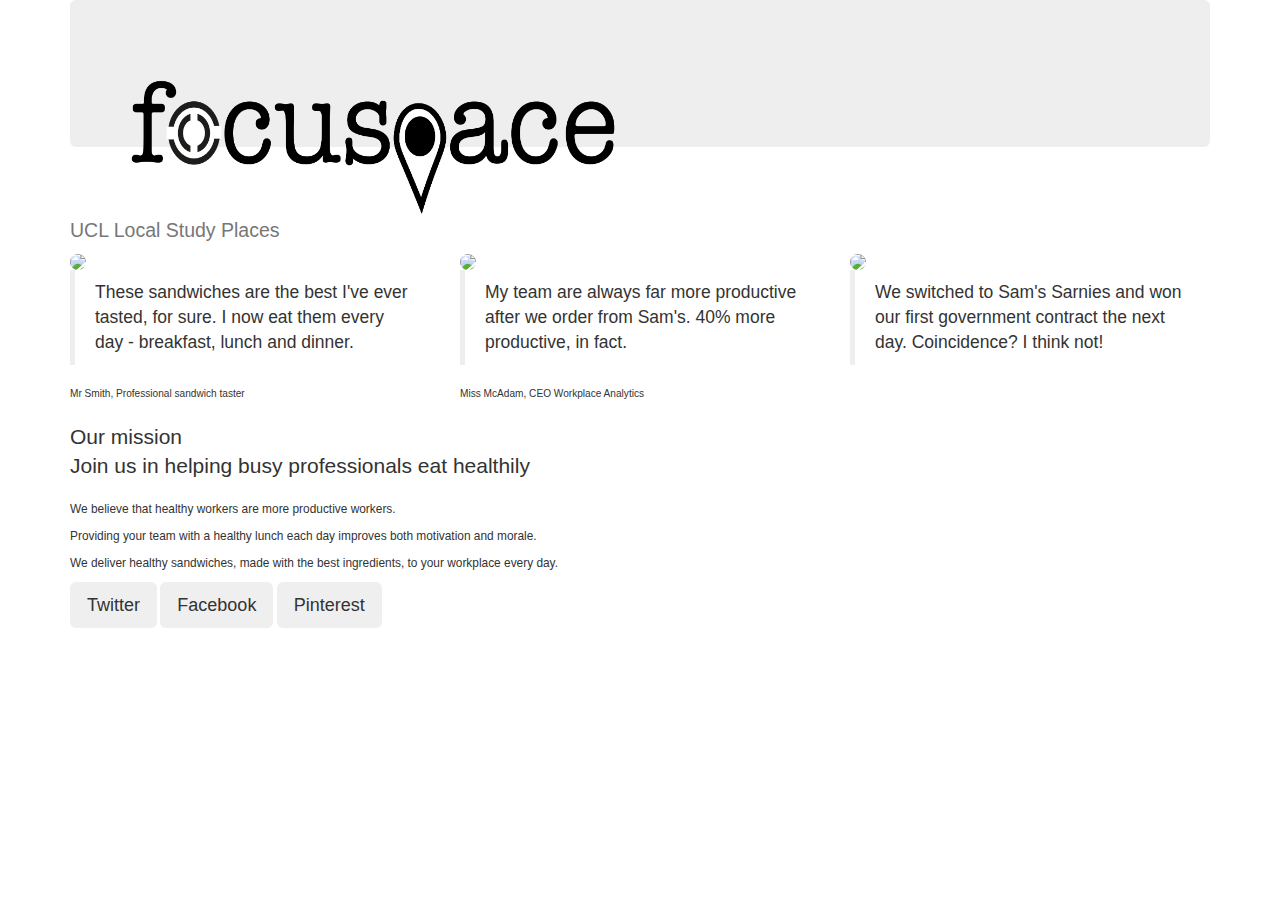
==== map.html @ d45c0028 "Map development title" ====
<!DOCTYPE html>
<html>
<head>
  <title>Focuspace</title>
  <link href='css/bootstrap.css' rel='stylesheet'>
  <meta name="viewport" content="width=device-width, initial-scale=1.0">

</head>

<body>
  <div class="container">
  <div class='jumbotron'>

    <div class='row'>
      <div class='col-sm-8'>

    

    </div>



    <a class="navbar-brand" href="#"><img alt="logo" src="logos/reallogo.png" height='150'></a>
   

    </div>

    
  </div>

  <div id="buzz">
    <h2><small = coffee shop> <br />UCL Local Study Places</h2>
    
    <div class='row'>

    <div>
      <div class='col-sm-4'>
      <img  src='images/person.jpg' class="img-circle">

      <blockquote>
        <p>These sandwiches are the best I've ever tasted, for sure. I now eat them every day - breakfast, lunch and dinner.</p>
      </blockquote>

      <small>Mr Smith, Professional sandwich taster</small>
      </div>
    </div>
    
    <div>
       <div class='col-sm-4'>
      <img class='img-circle' class='img-center' src='images/person.jpg'>

       <blockquote>
        <p>My team are always far more productive after we order from Sam's. 40% more productive, in fact.</p>
       </blockquote>

      <small>Miss McAdam, CEO Workplace Analytics</small>
      </div>
    </div>

    <div>
       <div class='col-sm-4'>
      <img class='img-circle' src='images/person.jpg'>

       <blockquote>
        <p>We switched to Sam's Sarnies and won our first government contract the next day. Coincidence? I think not!</p>
       </blockquote>

      </div>
    </div> 


    </div>

  </div>



  <div id="mission">
    <h2 class="lead">Our mission<br />Join us in helping busy professionals eat healthily</h2>

    <p>We believe that healthy workers are more productive workers.</p>
    <p>Providing your team with a healthy lunch each day improves both motivation and morale.</p>
    <p>We deliver healthy sandwiches, made with the best ingredients, to your workplace every day.</p>

    <div id='social-buttons'>
      <button class='btn btn-lg'class='btn-twitter'>Twitter</button>
      <button class='btn btn-lg'class='btn-facebook'>Facebook</button>
      <button class='btn btn-lg' class='btn-pinterest'>Pinterest</button>
    </div>
  </div>
</div>


</body>



</html>
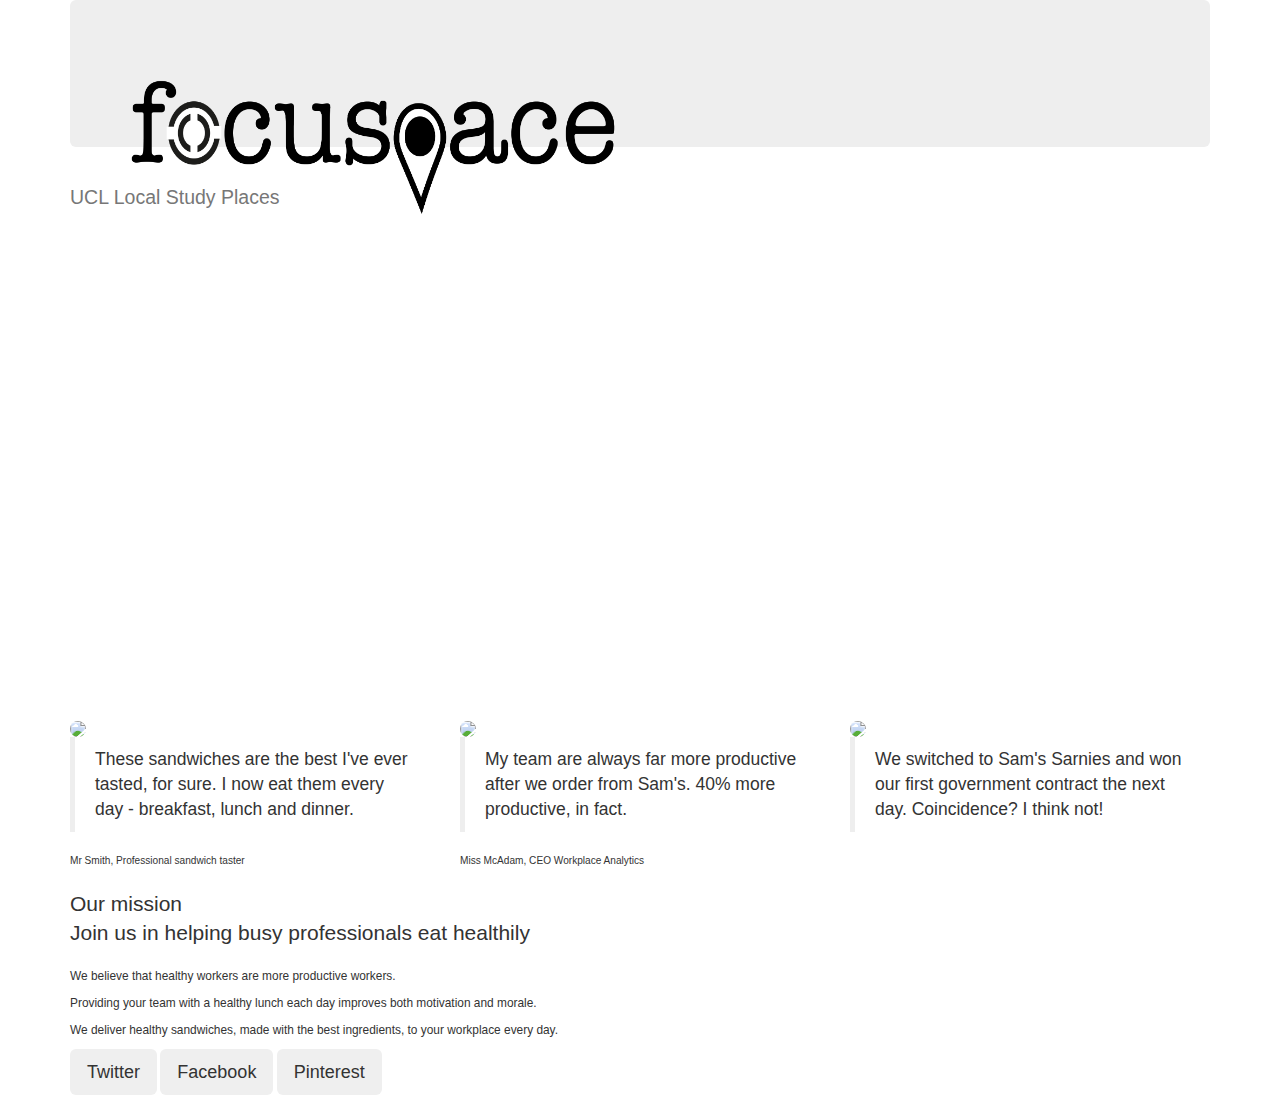
==== commit 32913610: "Map Google" ====
--- a/map.html
+++ b/map.html
@@ -1,8 +1,22 @@
 <!DOCTYPE html>
 <html>
 <head>
+  <script src="http://maps.googleapis.com/maps/api/js"></script>
+<script>
+function initialize() {
+  var mapProp = {
+    center:new google.maps.LatLng(51.5235367, -0.1328239),
+    zoom: 15,
+    mapTypeId:google.maps.MapTypeId.ROADMAP
+  };
+  var map=new google.maps.Map(document.getElementById("googleMap"),mapProp);
+}
+google.maps.event.addDomListener(window, 'load', initialize);
+</script>
+
   <title>Focuspace</title>
   <link href='css/bootstrap.css' rel='stylesheet'>
+  <link href='main.css' rel='stylesheet'>
   <meta name="viewport" content="width=device-width, initial-scale=1.0">
 
 </head>
@@ -12,27 +26,19 @@
   <div class='jumbotron'>
 
     <div class='row'>
-      <div class='col-sm-8'>
-
-    
+    <div class='col-sm-8'>
 
     </div>
-
-
-
     <a class="navbar-brand" href="#"><img alt="logo" src="logos/reallogo.png" height='150'></a>
-   
+    </div>
 
     </div>
+    <div id="UCL Local Study Places">
+    <h2><small <br />UCL Local Study Places</h2>
+    
+    <div id="googleMap"></div>
 
-    
-  </div>
-
-  <div id="buzz">
-    <h2><small = coffee shop> <br />UCL Local Study Places</h2>
-    
     <div class='row'>
-
     <div>
       <div class='col-sm-4'>
       <img  src='images/person.jpg' class="img-circle">
--- a/main.css
+++ b/main.css
@@ -0,0 +1,15 @@
+#backgroundpic {
+	width: 100%; 
+	position: absolute;
+	z-index: -1;
+}
+
+#map-canvas {
+        width: 500px;
+        height: 400px;
+        background-color: #CCC;
+      }
+#googleMap {
+	width: 700px;
+	height: 500px;
+	} 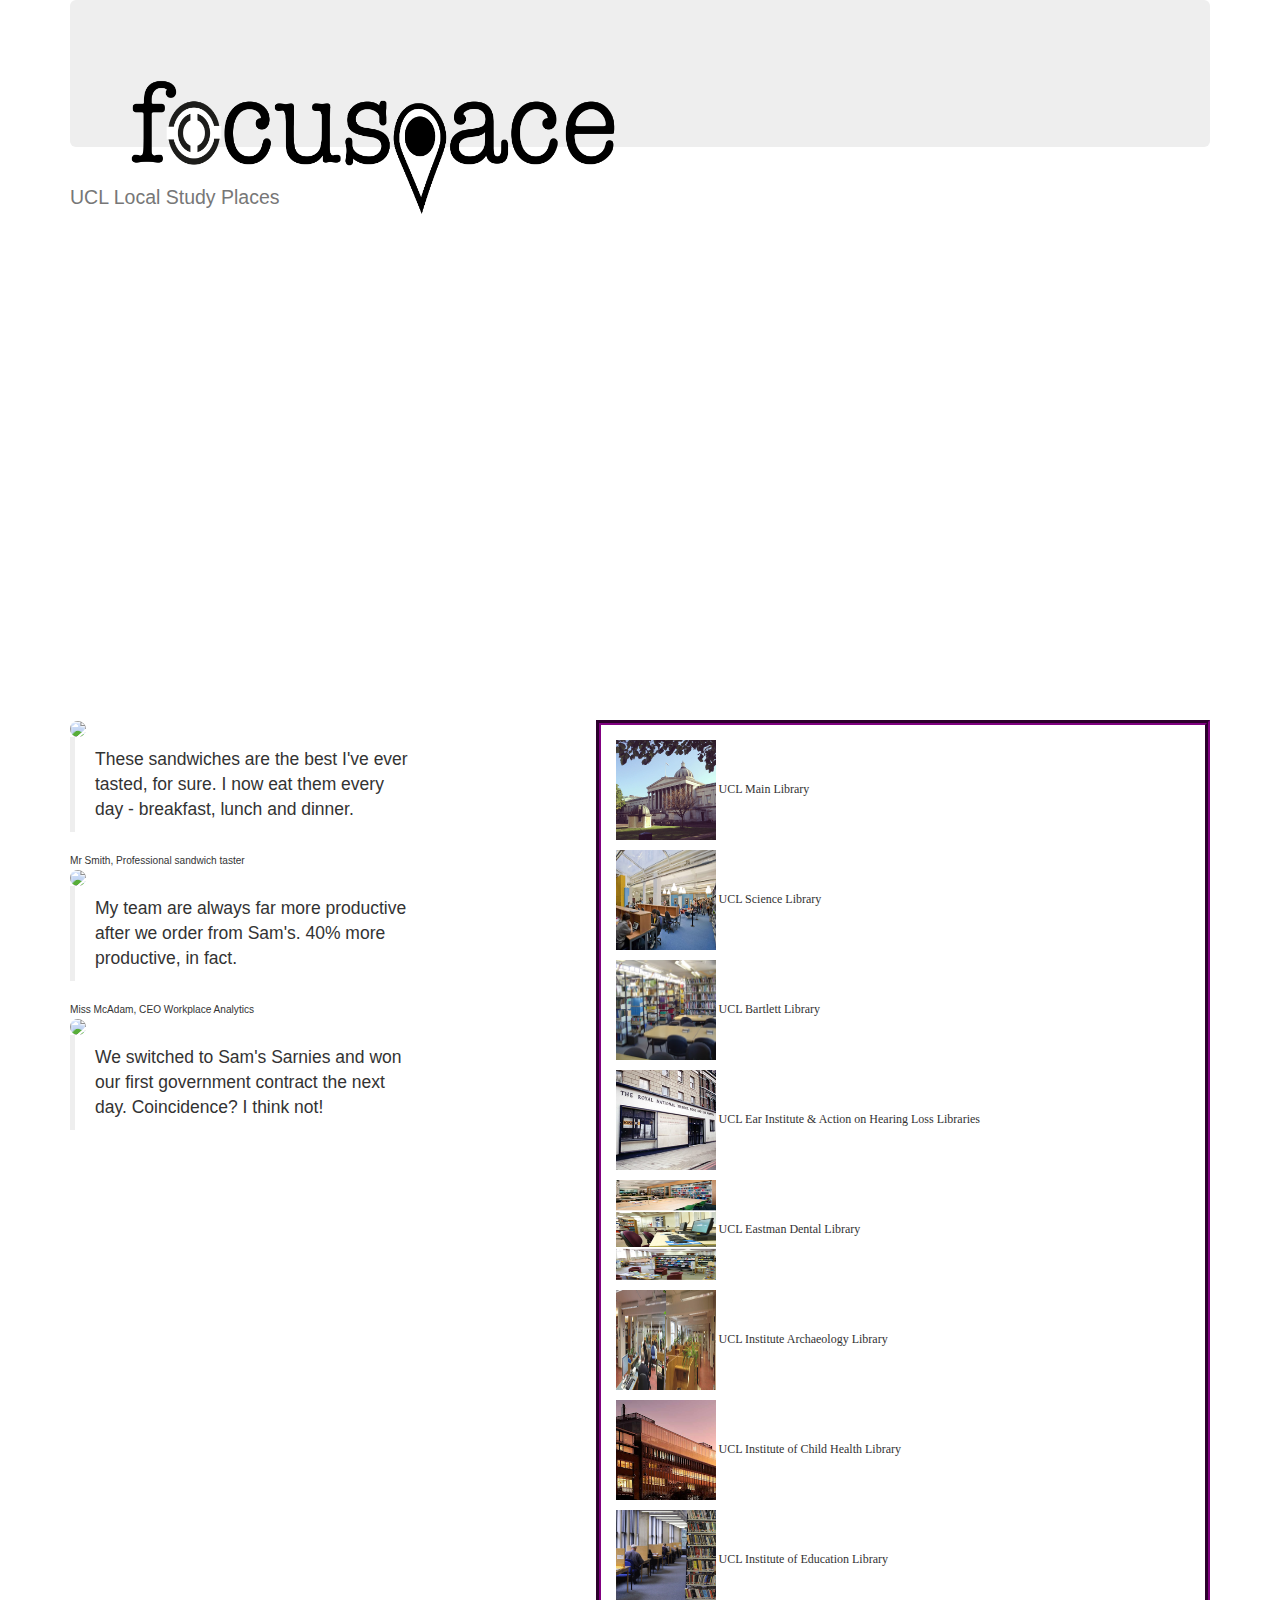
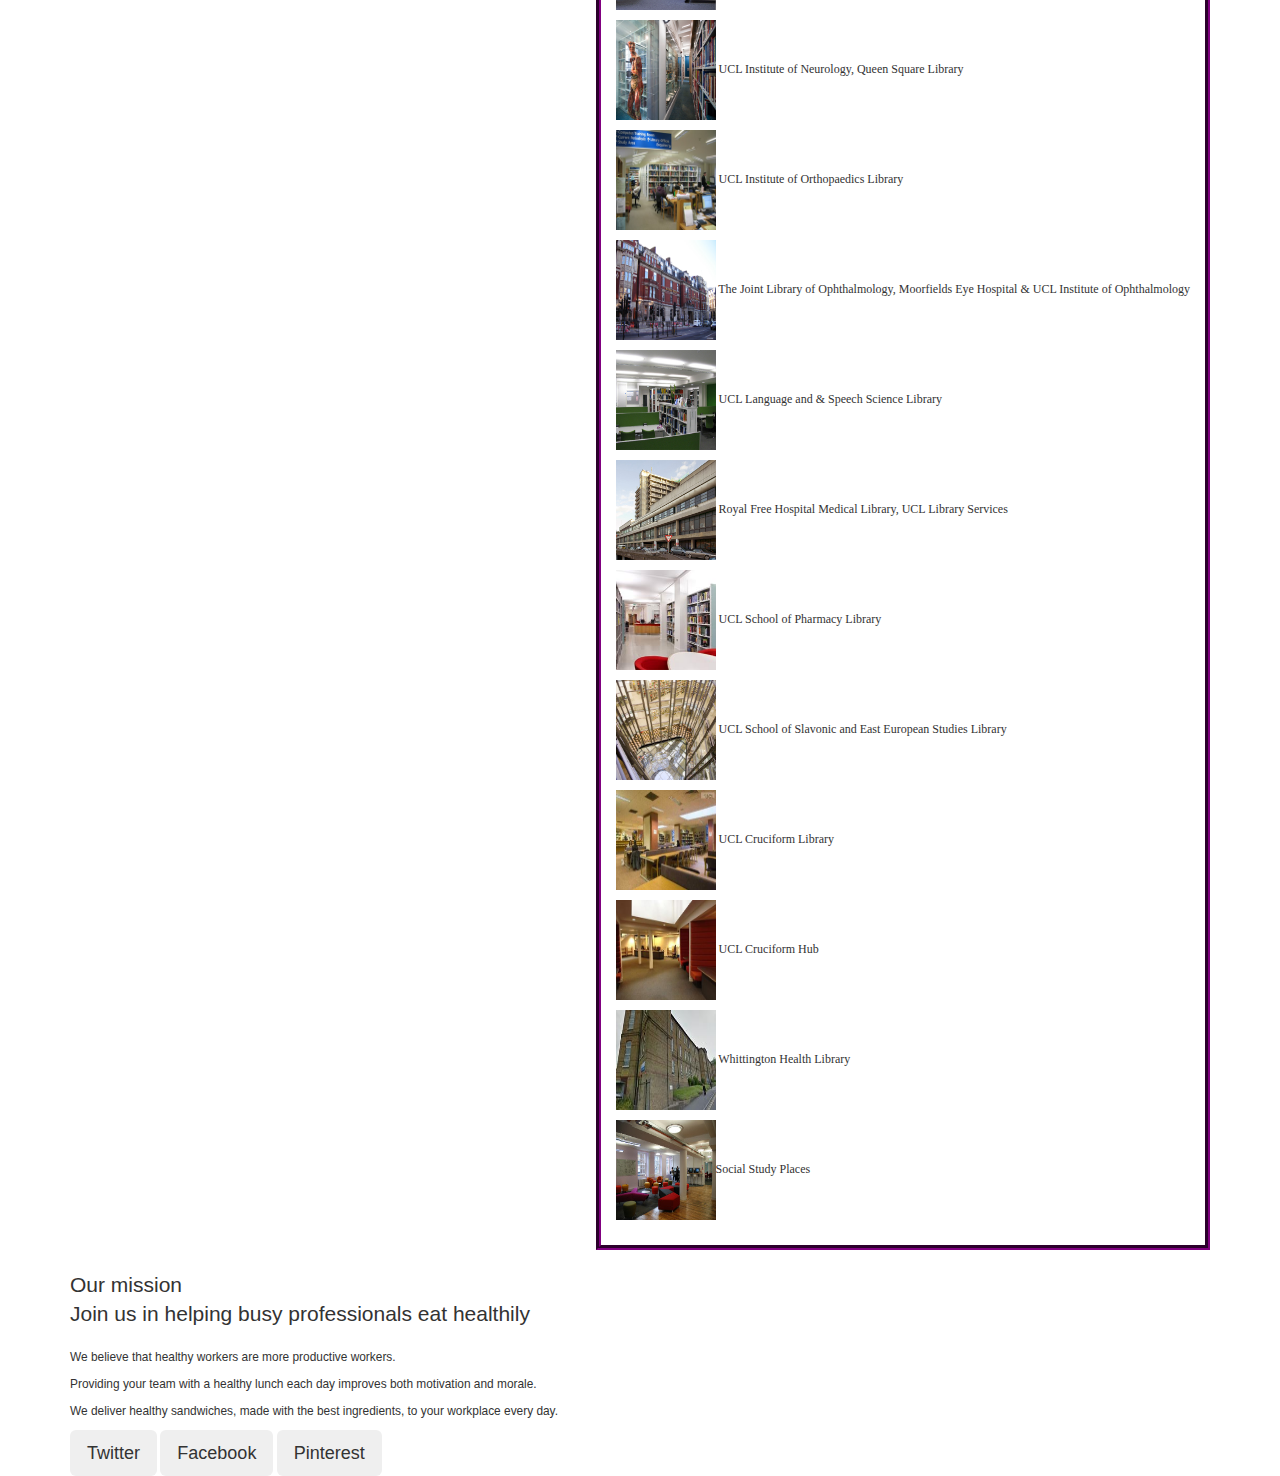
==== commit 3dfb14a6: "changed image size" ====
--- a/map.html
+++ b/map.html
@@ -37,6 +37,29 @@
     <h2><small <br />UCL Local Study Places</h2>
     
     <div id="googleMap"></div>
+
+        <div id='Libraries'>
+          <p><img src="libimages/mainlibrary.jpeg" class="img.responsive" alt="responsive image" style="width:100px;height:100px;"> UCL Main Library</p>
+          <p><img src="libimages/sciencelibrary.jpg" class="img.responsive" alt="responsive image" style="width:100px;height:100px;"> UCL Science Library</p>
+          <p><img src="libimages/bartlett.jpg" class="img.responsive" alt="responsive image" style="width:100px;height:100px;"> UCL Bartlett Library</p>
+          <p><img src="libimages/ear.jpg" class="img.responsive" alt="responsive image" style="width:100px;height:100px;"> UCL Ear Institute & Action on Hearing Loss Libraries</p>
+          <p><img src="libimages/dental.jpg" class="img.responsive" alt="responsive image" style="width:100px;height:100px;"> UCL Eastman Dental Library</p>
+          <p><img src="libimages/archaeology.jpg" class="img.responsive" alt="responsive image" style="width:100px;height:100px;"> UCL Institute Archaeology Library</p>
+          <p><img src="libimages/child-health.png" class="img.responsive" alt="responsive image" style="width:100px;height:100px;"> UCL Institute of Child Health Library</p>
+          <p><img src="libimages/ioe.gif" class="img.responsive" alt="responsive image" style="width:100px;height:100px;"> UCL Institute of Education Library</p>
+          <p><img src="libimages/neurology.jpg" class="img.responsive" alt="responsive image" style="width:100px;height:100px;"> UCL Institute of Neurology, Queen Square Library</p>
+          <p><img src="libimages/ortho.jpg" class="img.responsive" alt="responsive image" style="width:100px;height:100px;"> UCL Institute of Orthopaedics Library</p>
+          <p><img src="libimages/moorfields.jpg" class="img.responsive" alt="responsive image" style="width:100px;height:100px;">
+          The Joint Library of Ophthalmology, Moorfields Eye Hospital & UCL Institute of Ophthalmology</p>
+          <p><img src="libimages/lass.jpg" class="img.responsive" alt="responsive image" style="width:100px;height:100px;"> UCL Language and & Speech Science Library</p>
+          <p><img src="libimages/royalmedical.jpg" class="img.responsive" alt="responsive image" style="width:100px;height:100px;"> Royal Free Hospital Medical Library, UCL Library Services</p>
+          <p><img src="libimages/sop.jpg" class="img.responsive" alt="responsive image" style="width:100px;height:100px;"> UCL School of Pharmacy Library</p>
+          <p><img src="libimages/ssees.jpg" class="img.responsive" alt="responsive image" style="width:100px;height:100px;"> UCL School of Slavonic and East European Studies Library</p>
+          <p><img src="libimages/cruciform.jpg" class="img.responsive" alt="responsive image" style="width:100px;height:100px;"> UCL Cruciform Library</p>
+          <p><img src="libimages/cruciformhub.jpg" class="img.responsive" alt="responsive image" style="width:100px;height:100px;"> UCL Cruciform Hub</p>
+          <p><img src="libimages/whittington.jpg" class="img.responsive" alt="responsive image" style="width:100px;height:100px;"> Whittington Health Library<p>
+          <p><img src="libimages/socialstudy.jpg" class="img.responsive" alt="responsive image" style="width:100px;height:100px;">Social Study Places</p>
+        </div> 
 
     <div class='row'>
     <div>
@@ -93,6 +116,8 @@
       <button class='btn btn-lg'class='btn-facebook'>Facebook</button>
       <button class='btn btn-lg' class='btn-pinterest'>Pinterest</button>
     </div>
+
+   
   </div>
 </div>
 
--- a/main.css
+++ b/main.css
@@ -10,6 +10,19 @@
         background-color: #CCC;
       }
 #googleMap {
-	width: 700px;
+	width: 500px;
 	height: 500px;
-	} +	} 
+#Libraries {
+	float: right; 
+	border-style: groove;
+	border-width: 5px;
+	border-color: purple;
+	padding: 15px;
+}
+
+#Libraries p {
+	font-size: 12px;
+	font-family: 'Open Sans';
+	font-style: bold;
+}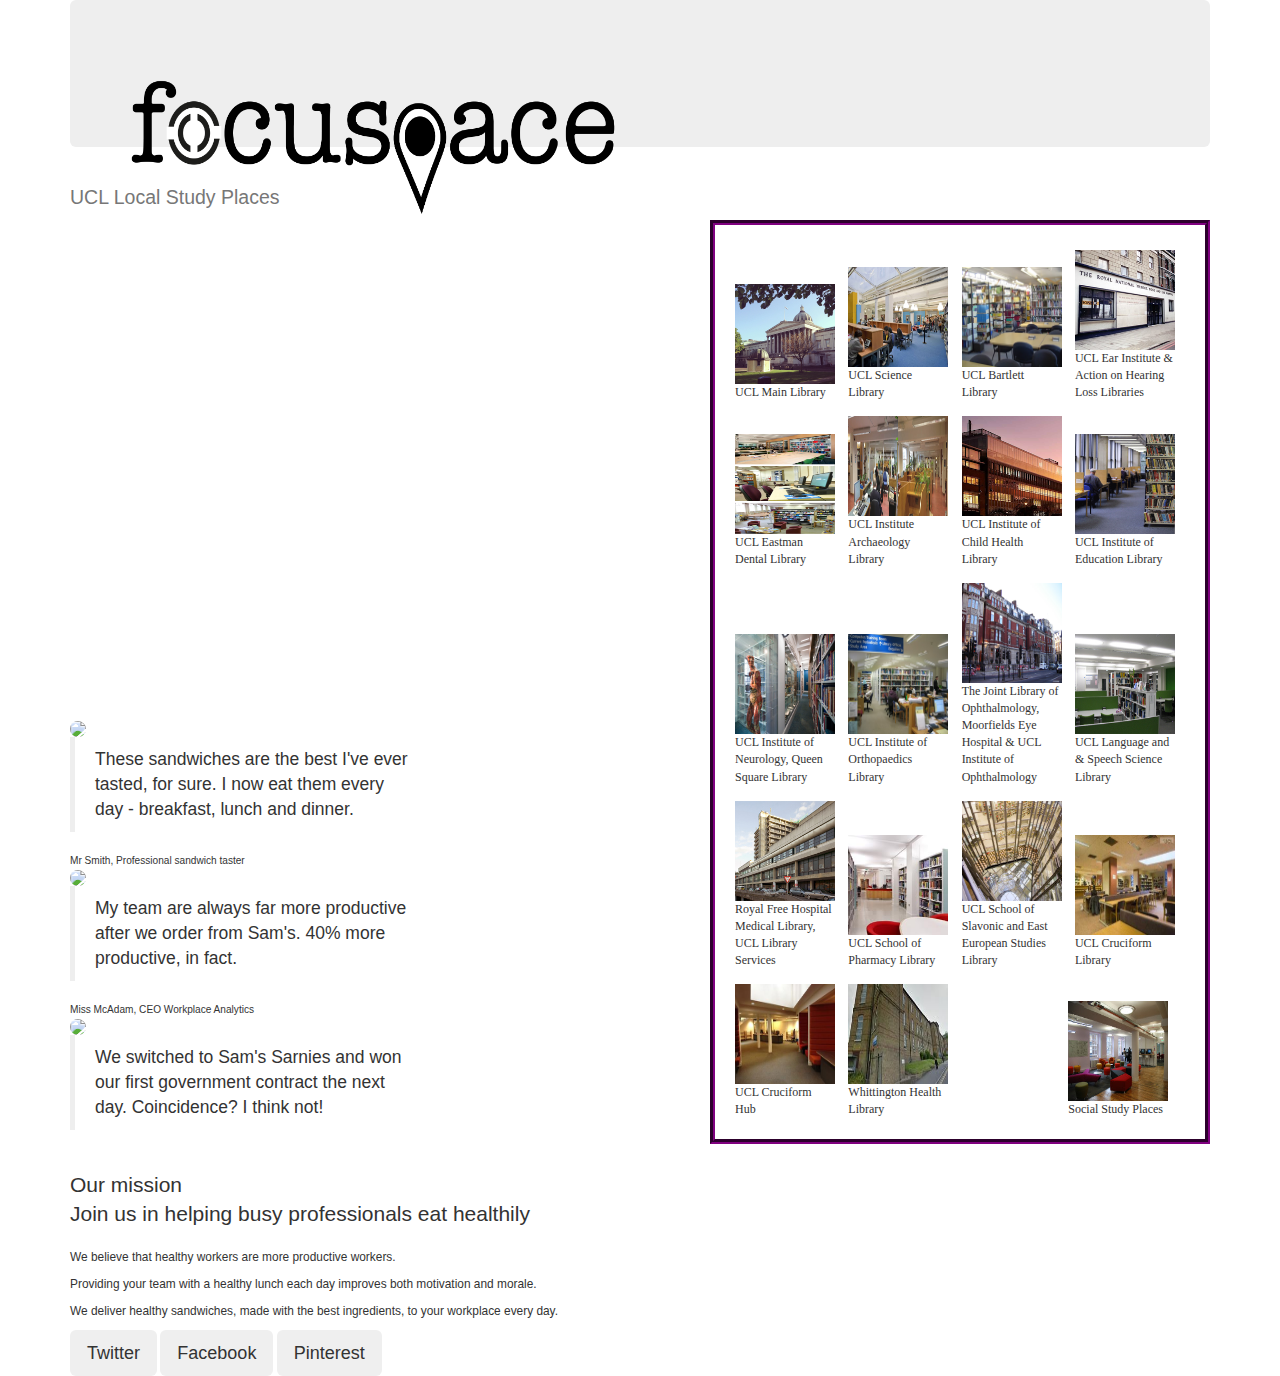
==== commit 7efb5b3e: "images" ====
--- a/map.html
+++ b/map.html
@@ -58,7 +58,7 @@
           <p><img src="libimages/cruciform.jpg" class="img.responsive" alt="responsive image" style="width:100px;height:100px;"> UCL Cruciform Library</p>
           <p><img src="libimages/cruciformhub.jpg" class="img.responsive" alt="responsive image" style="width:100px;height:100px;"> UCL Cruciform Hub</p>
           <p><img src="libimages/whittington.jpg" class="img.responsive" alt="responsive image" style="width:100px;height:100px;"> Whittington Health Library<p>
-          <p><img src="libimages/socialstudy.jpg" class="img.responsive" alt="responsive image" style="width:100px;height:100px;">Social Study Places</p>
+          <p><img src="libimages/socialstudy.jpg" class="img.responsive" alt="responsive image" style="width:100px;height:100px;"> Social Study Places</p>
         </div> 
 
     <div class='row'>
--- a/main.css
+++ b/main.css
@@ -10,11 +10,13 @@
         background-color: #CCC;
       }
 #googleMap {
+	float: left;
 	width: 500px;
 	height: 500px;
 	} 
 #Libraries {
-	float: right; 
+	float: right;
+	width: 500px; 
 	border-style: groove;
 	border-width: 5px;
 	border-color: purple;
@@ -25,4 +27,7 @@
 	font-size: 12px;
 	font-family: 'Open Sans';
 	font-style: bold;
+	display: inline-block; width: 100px;
+	margin: 5px;
+	padding-top: 5px;
 }